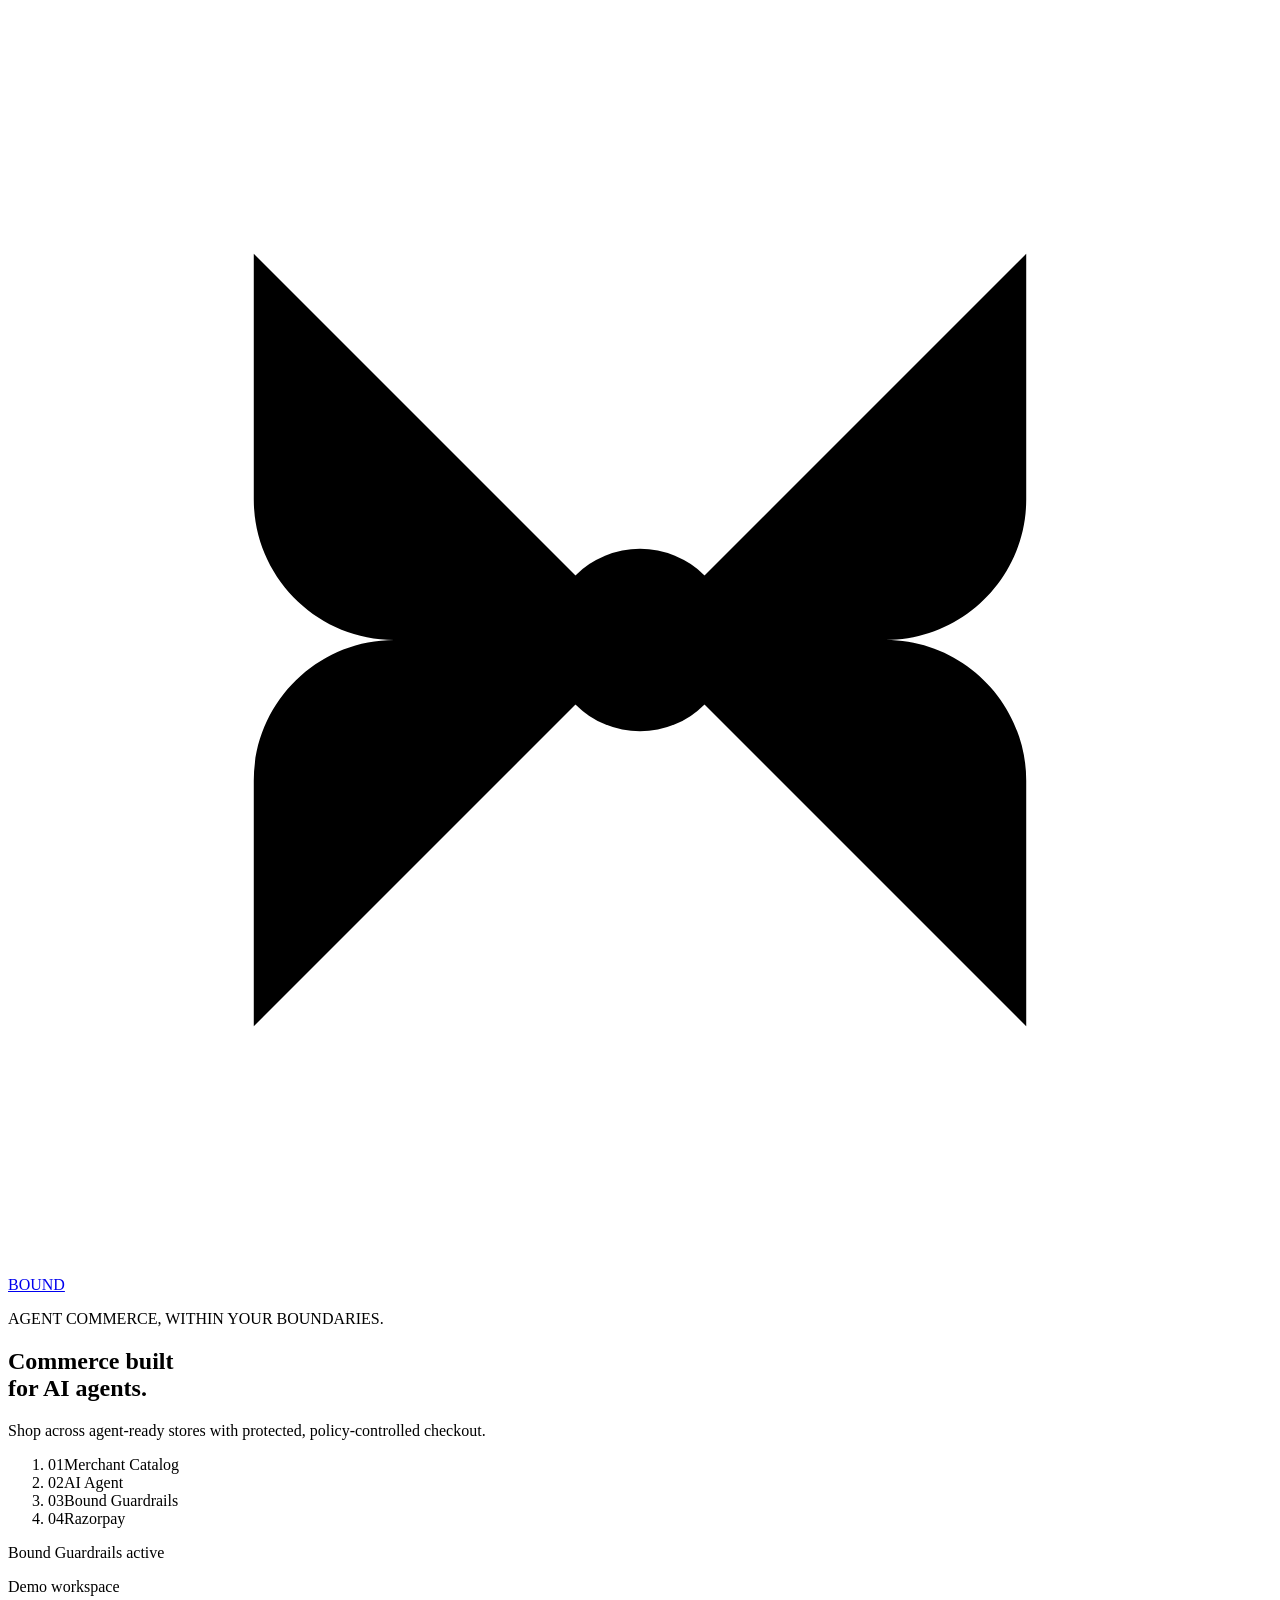
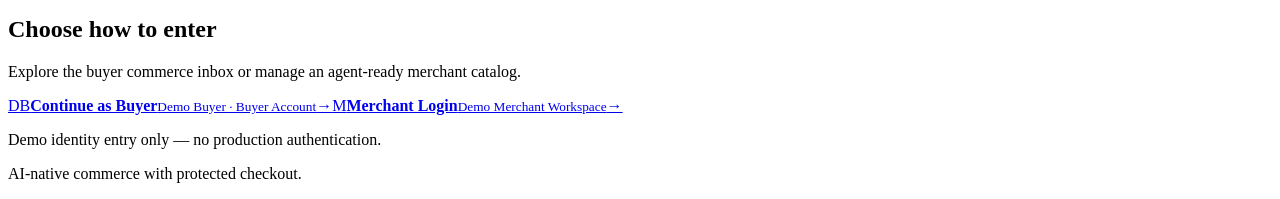
==== app/static/login.html @ 18ebad9d "changes made in dashboard" ====
<!doctype html>
<html lang="en"><head><meta charset="utf-8"><meta name="viewport" content="width=device-width,initial-scale=1"><meta name="description" content="Bound demo entry — agent commerce within your boundaries"><title>Welcome · Bound</title><link rel="stylesheet" href="/static/styles.css"></head>
<body class="entry-page"><main class="entry-shell">
  <section class="entry-hero" aria-labelledby="entry-title"><a class="entry-brand" href="/login"><svg class="brand-mark" viewBox="0 0 36 36" aria-hidden="true"><path class="bound-path" d="M7 7v7c0 2.2 1.8 4 4 4h14c2.2 0 4 1.8 4 4v7"/><path class="bound-path" d="M29 7v7c0 2.2-1.8 4-4 4H11c-2.2 0-4 1.8-4 4v7"/><circle cx="18" cy="18" r="2.6"/></svg><span>BOUND</span></a><div class="entry-copy"><p class="entry-kicker">AGENT COMMERCE, WITHIN YOUR BOUNDARIES.</p><h1 id="entry-title">Commerce built<br>for AI agents.</h1><p>Shop across agent-ready stores with protected, policy-controlled checkout.</p></div><ol class="trust-flow" aria-label="Protected commerce flow"><li><span>01</span>Merchant Catalog</li><li><span>02</span>AI Agent</li><li><span>03</span>Bound Guardrails</li><li><span>04</span>Razorpay</li></ol><p class="entry-trust"><i></i> Bound Guardrails active</p></section>
  <section class="role-panel"><div class="role-card"><p class="eyebrow">Demo workspace</p><h2>Choose how to enter</h2><p class="role-intro">Explore the buyer commerce inbox or manage an agent-ready merchant catalog.</p><a class="role-link primary-role" href="/dashboard"><span class="role-icon">DB</span><span><strong>Continue as Buyer</strong><small>Demo Buyer · Buyer Account</small></span><b>→</b></a><a class="role-link" href="/merchant-portal"><span class="role-icon merchant-icon">M</span><span><strong>Merchant Login</strong><small>Demo Merchant Workspace</small></span><b>→</b></a><p class="demo-disclaimer">Demo identity entry only — no production authentication.</p></div><p class="protected-copy">AI-native commerce with protected checkout.</p></section>
</main></body></html>
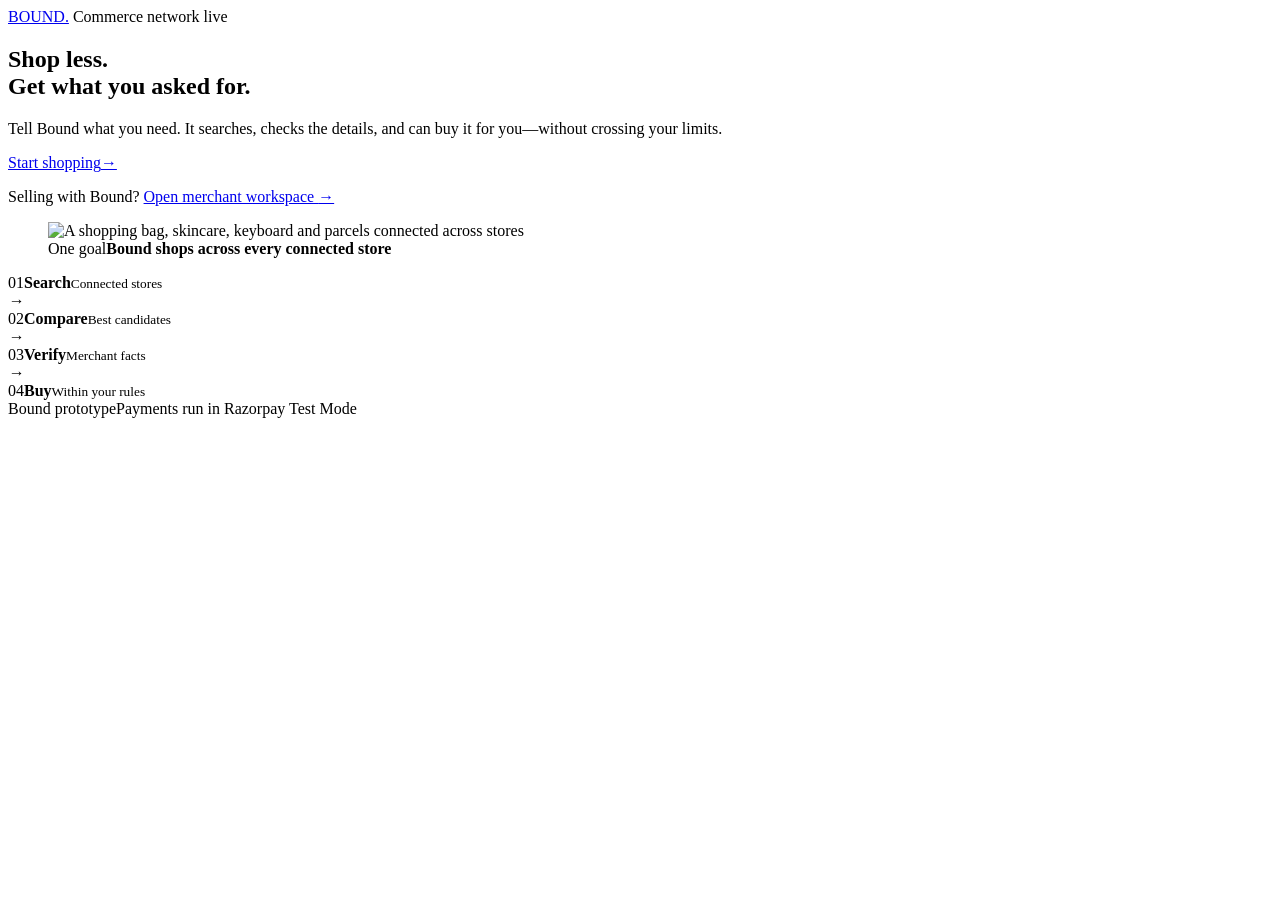
==== commit 3ca1d7d2: "added voice feature" ====
--- a/app/static/login.html
+++ b/app/static/login.html
@@ -1,6 +1,39 @@
 <!doctype html>
-<html lang="en"><head><meta charset="utf-8"><meta name="viewport" content="width=device-width,initial-scale=1"><meta name="description" content="Bound demo entry — agent commerce within your boundaries"><title>Welcome · Bound</title><link rel="stylesheet" href="/static/styles.css"></head>
-<body class="entry-page"><main class="entry-shell">
-  <section class="entry-hero" aria-labelledby="entry-title"><a class="entry-brand" href="/login"><svg class="brand-mark" viewBox="0 0 36 36" aria-hidden="true"><path class="bound-path" d="M7 7v7c0 2.2 1.8 4 4 4h14c2.2 0 4 1.8 4 4v7"/><path class="bound-path" d="M29 7v7c0 2.2-1.8 4-4 4H11c-2.2 0-4 1.8-4 4v7"/><circle cx="18" cy="18" r="2.6"/></svg><span>BOUND</span></a><div class="entry-copy"><p class="entry-kicker">AGENT COMMERCE, WITHIN YOUR BOUNDARIES.</p><h1 id="entry-title">Commerce built<br>for AI agents.</h1><p>Shop across agent-ready stores with protected, policy-controlled checkout.</p></div><ol class="trust-flow" aria-label="Protected commerce flow"><li><span>01</span>Merchant Catalog</li><li><span>02</span>AI Agent</li><li><span>03</span>Bound Guardrails</li><li><span>04</span>Razorpay</li></ol><p class="entry-trust"><i></i> Bound Guardrails active</p></section>
-  <section class="role-panel"><div class="role-card"><p class="eyebrow">Demo workspace</p><h2>Choose how to enter</h2><p class="role-intro">Explore the buyer commerce inbox or manage an agent-ready merchant catalog.</p><a class="role-link primary-role" href="/dashboard"><span class="role-icon">DB</span><span><strong>Continue as Buyer</strong><small>Demo Buyer · Buyer Account</small></span><b>→</b></a><a class="role-link" href="/merchant-portal"><span class="role-icon merchant-icon">M</span><span><strong>Merchant Login</strong><small>Demo Merchant Workspace</small></span><b>→</b></a><p class="demo-disclaimer">Demo identity entry only — no production authentication.</p></div><p class="protected-copy">AI-native commerce with protected checkout.</p></section>
-</main></body></html>
+<html lang="en">
+<head>
+  <meta charset="utf-8">
+  <meta name="viewport" content="width=device-width,initial-scale=1">
+  <meta name="description" content="Bound searches, checks, and shops within your limits">
+  <title>BOUND. — Shop less</title>
+  <link rel="stylesheet" href="/static/styles.css">
+</head>
+<body class="landing-page">
+  <header class="landing-nav">
+    <a class="brand landing-wordmark" href="/login" aria-label="Bound home">BOUND.</a>
+    <span class="network"><i></i> Commerce network live</span>
+  </header>
+  <main>
+    <section class="landing-hero">
+      <div class="landing-copy">
+        <h1>Shop less.<br><span>Get what you asked for.</span></h1>
+        <p>Tell Bound what you need. It searches, checks the details, and can buy it for you—without crossing your limits.</p>
+        <div class="landing-actions">
+          <a class="primary-link" href="/buyer-login"><span>Start shopping</span><b aria-hidden="true">→</b></a>
+          <p class="merchant-path">Selling with Bound? <a href="/merchant-login">Open merchant workspace <span aria-hidden="true">→</span></a></p>
+        </div>
+      </div>
+      <figure class="landing-visual">
+        <img src="/static/assets/bound-commerce-hero.png" alt="A shopping bag, skincare, keyboard and parcels connected across stores">
+        <figcaption><span>One goal</span><b>Bound shops across every connected store</b></figcaption>
+      </figure>
+    </section>
+    <section class="commerce-flow" aria-label="How Bound shops">
+      <div><span>01</span><b>Search</b><small>Connected stores</small></div><i>→</i>
+      <div><span>02</span><b>Compare</b><small>Best candidates</small></div><i>→</i>
+      <div><span>03</span><b>Verify</b><small>Merchant facts</small></div><i>→</i>
+      <div><span>04</span><b>Buy</b><small>Within your rules</small></div>
+    </section>
+  </main>
+  <footer class="landing-footer"><span>Bound prototype</span><span>Payments run in Razorpay Test Mode</span></footer>
+</body>
+</html>
